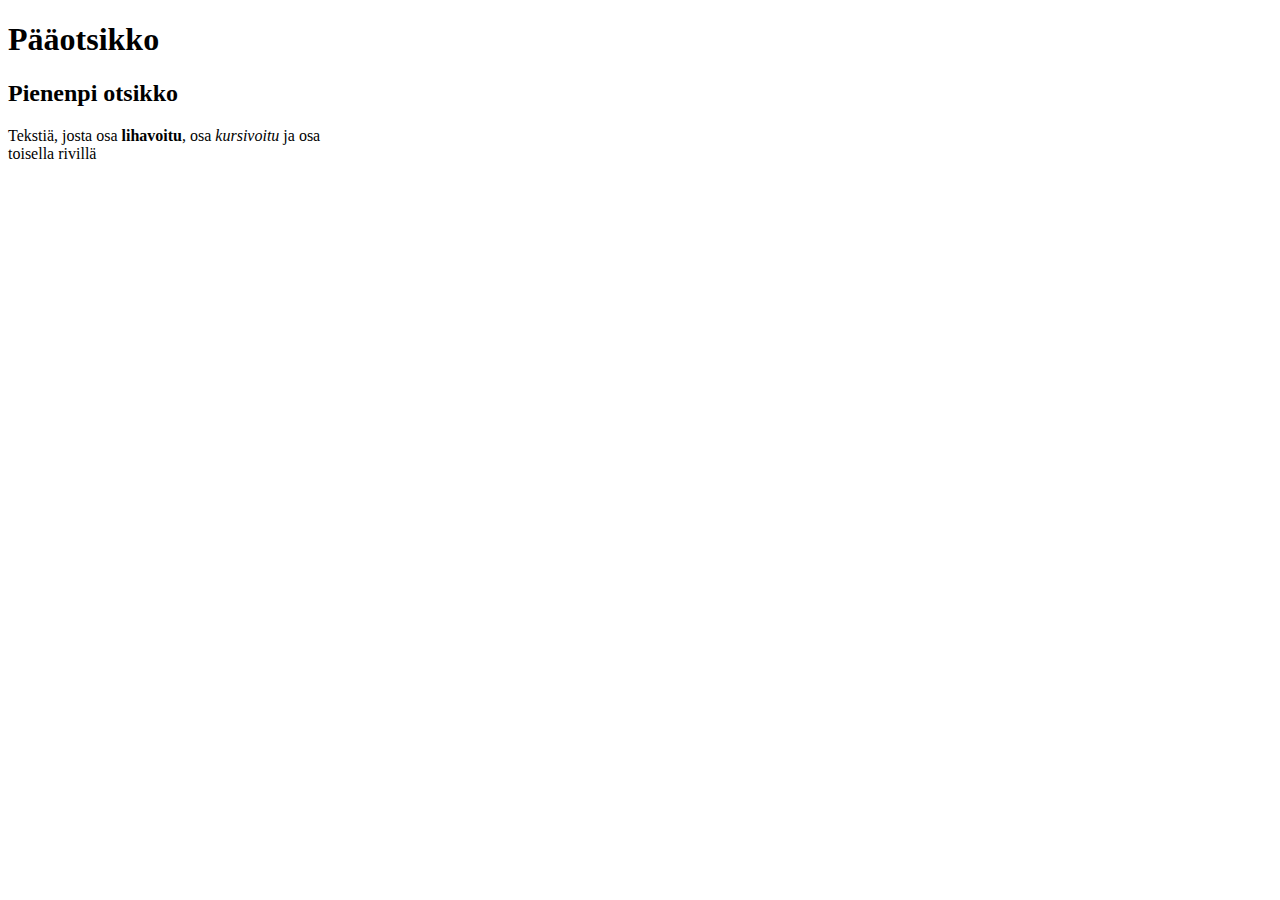
==== index.html @ 811fcd04 "Osa 3. Toinen tehtävä" ====
<!DOCTYPE html>
<html>

<head>
  <meta charset="utf-8">
  <title>Lapio website</title>
</head>

<body>
  <!--Tee tehtävät tänne-->
  <h1> Pääotsikko </h1>
  <h2> Pienenpi otsikko </h2>
  <p> Tekstiä, josta osa <b>lihavoitu</b>, osa <i>kursivoitu</i> ja osa<br>toisella 
rivillä</p>
</body>

</html>
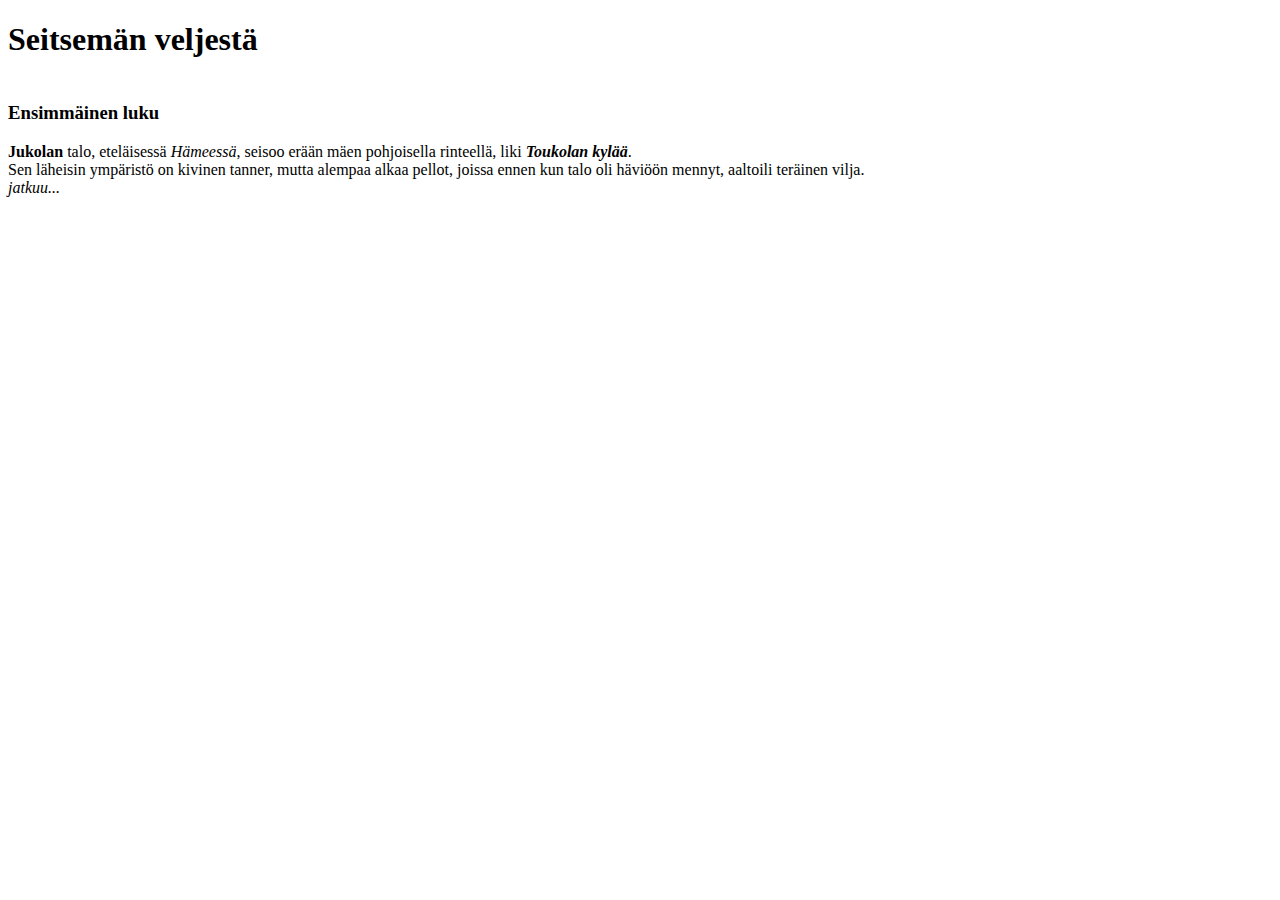
==== commit f19e545d: "Osa 3. Kolmas tehtävä" ====
--- a/index.html
+++ b/index.html
@@ -8,10 +8,12 @@
 
 <body>
   <!--Tee tehtävät tänne-->
-  <h1> Pääotsikko </h1>
-  <h2> Pienenpi otsikko </h2>
-  <p> Tekstiä, josta osa <b>lihavoitu</b>, osa <i>kursivoitu</i> ja osa<br>toisella 
-rivillä</p>
+  <h1> Seitsemän veljestä </h1>
+  <h3><br>Ensimmäinen luku </h3>
+  <p> <b>Jukolan</b> talo, eteläisessä <i>Hämeessä</i>, seisoo erään mäen pohjoisella 
+rinteellä, liki <b><i>Toukolan kylää</i></b>.<br>Sen läheisin ympäristö on kivinen tanner, 
+mutta alempaa alkaa pellot, joissa ennen kun talo oli häviöön mennyt, aaltoili teräinen 
+vilja.<br><i>jatkuu...</i></p>
 </body>
 
 </html>
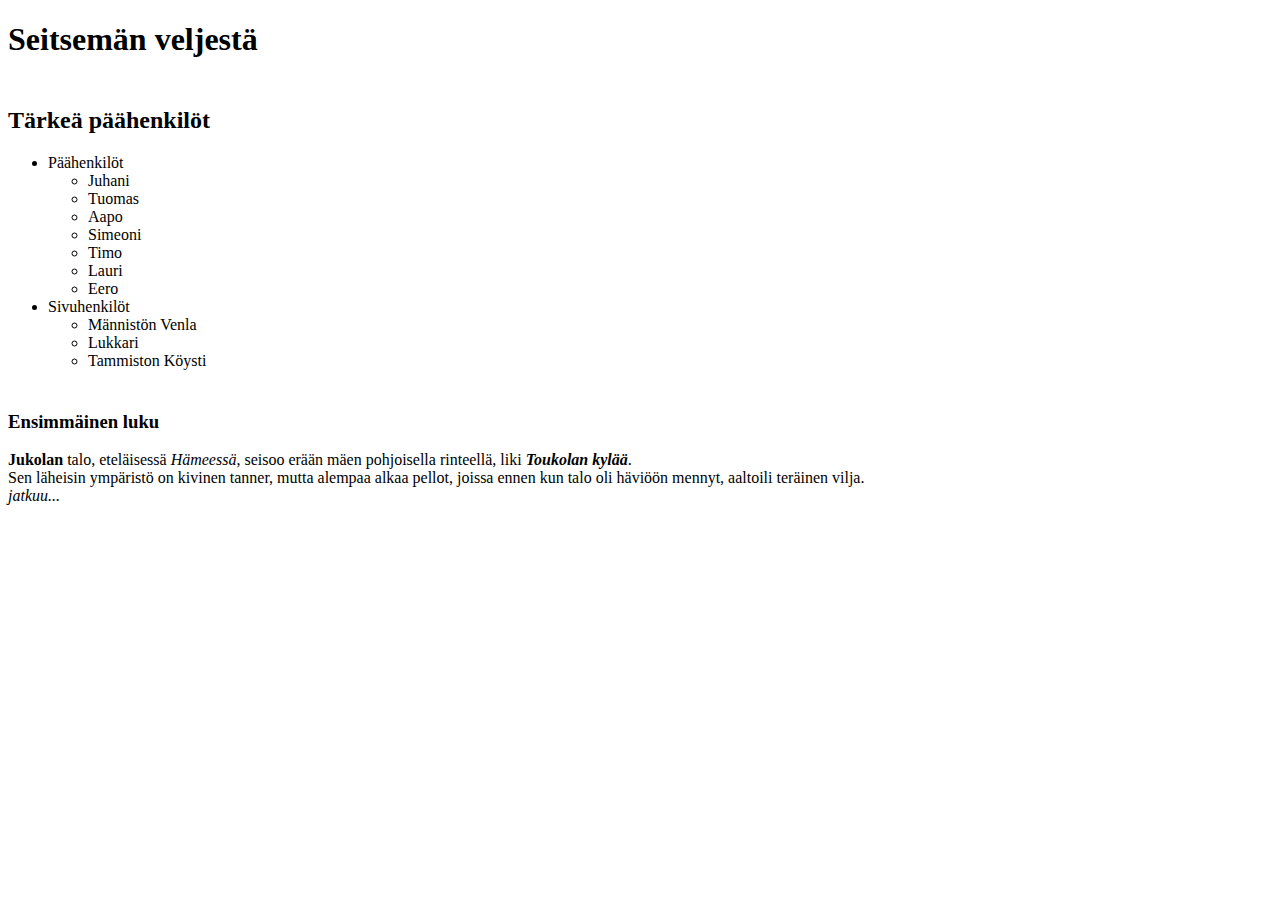
==== commit 1716f527: "Osa 3. Neljäs tehtävä" ====
--- a/index.html
+++ b/index.html
@@ -8,12 +8,34 @@
 
 <body>
   <!--Tee tehtävät tänne-->
-  <h1> Seitsemän veljestä </h1>
+  <h1>Seitsemän veljestä</h1>
+  <h2><br>Tärkeä päähenkilöt</h2>
+  <ul>
+     <li>Päähenkilöt</li>
+     <ul>
+        <li>Juhani</li>  
+        <li>Tuomas</li>  
+        <li>Aapo</li>  
+        <li>Simeoni</li>  
+        <li>Timo</li>  
+        <li>Lauri</li>  
+        <li>Eero</li>
+     </ul>
+     <li>Sivuhenkilöt</li>
+     <ul>
+        <li>Männistön Venla</li>  
+        <li>Lukkari</li>  
+        <li>Tammiston Köysti</li>  
+     </ul>
+  </ul>  
   <h3><br>Ensimmäinen luku </h3>
-  <p> <b>Jukolan</b> talo, eteläisessä <i>Hämeessä</i>, seisoo erään mäen pohjoisella 
-rinteellä, liki <b><i>Toukolan kylää</i></b>.<br>Sen läheisin ympäristö on kivinen tanner, 
-mutta alempaa alkaa pellot, joissa ennen kun talo oli häviöön mennyt, aaltoili teräinen 
-vilja.<br><i>jatkuu...</i></p>
+  <p> 
+     <b>Jukolan</b> talo, eteläisessä <i>Hämeessä</i>, seisoo erään mäen pohjoisella 
+     rinteellä, liki <b><i>Toukolan kylää</i></b>.<br>Sen läheisin ympäristö on kivinen 
+     tanner, 
+     mutta alempaa alkaa pellot, joissa ennen kun talo oli häviöön mennyt, aaltoili teräinen 
+     vilja.<br><i>jatkuu...</i>
+  </p>
 </body>
 
 </html>
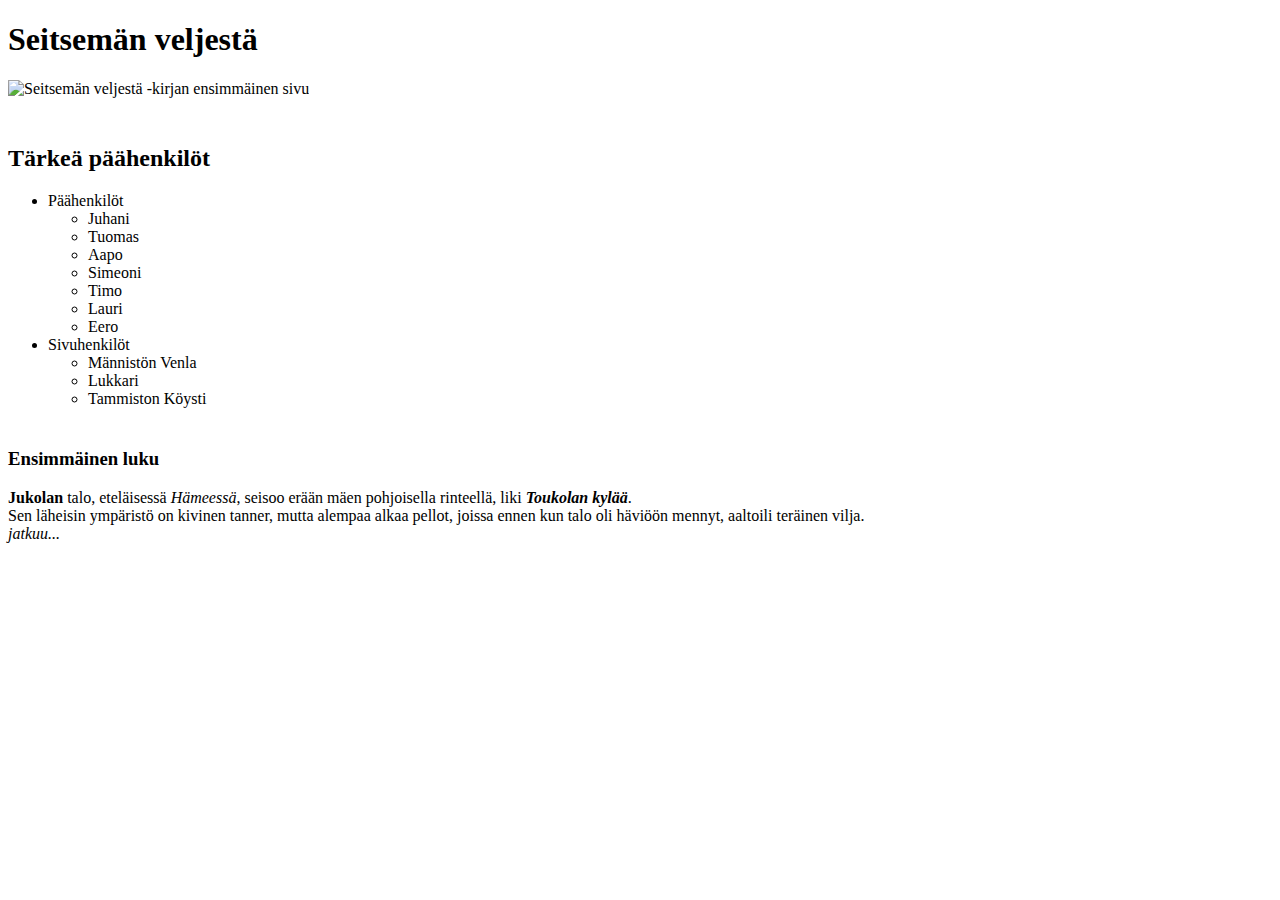
==== commit 399abc1d: "Osa 3. Viides tehtävä" ====
--- a/index.html
+++ b/index.html
@@ -9,6 +9,7 @@
 <body>
   <!--Tee tehtävät tänne-->
   <h1>Seitsemän veljestä</h1>
+  <img src="assets/Seitsemän_veljestä.png" alt="Seitsemän veljestä -kirjan ensimmäinen sivu" height="330" width="220"/>
   <h2><br>Tärkeä päähenkilöt</h2>
   <ul>
      <li>Päähenkilöt</li>
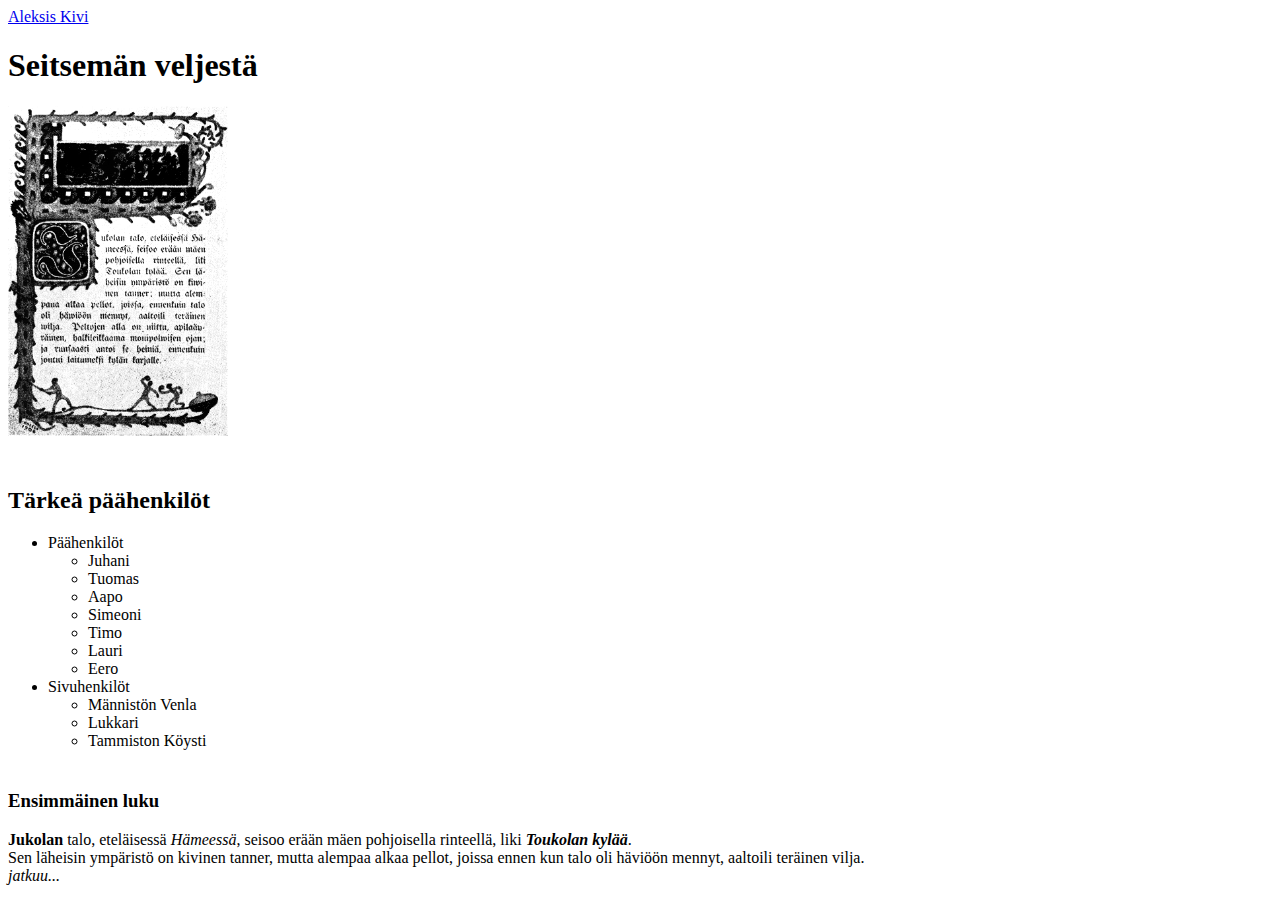
==== commit f01192d4: "Osa 3. Kuudes tehtävä" ====
--- a/index.html
+++ b/index.html
@@ -8,6 +8,7 @@
 
 <body>
   <!--Tee tehtävät tänne-->
+  <a href="index2.html">Aleksis Kivi</a>
   <h1>Seitsemän veljestä</h1>
   <img src="assets/Seitsemän_veljestä.png" alt="Seitsemän veljestä -kirjan ensimmäinen sivu" height="330" width="220"/>
   <h2><br>Tärkeä päähenkilöt</h2>
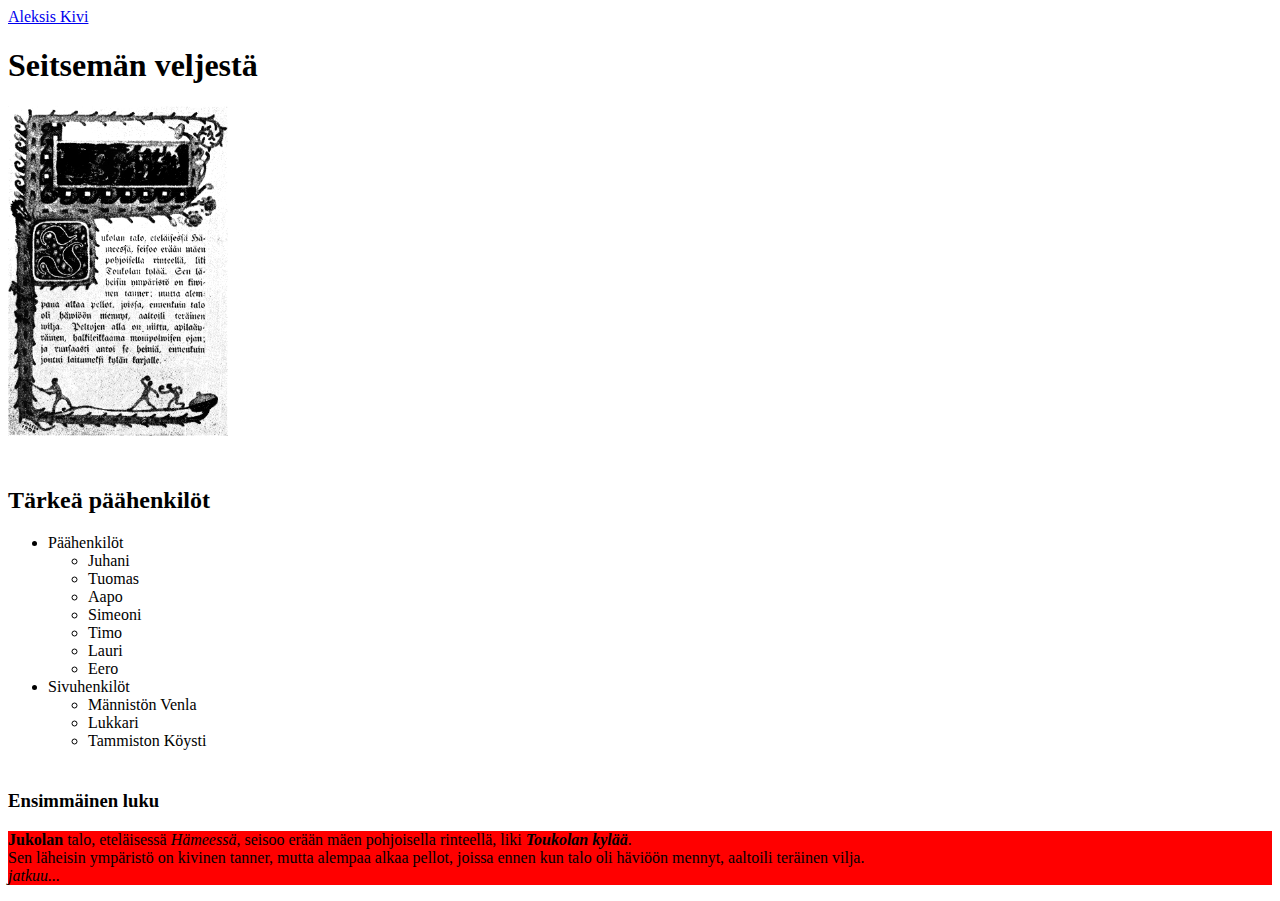
==== commit 9cb4aac9: "Osa 3. Seitsemäs tehtävä" ====
--- a/index.html
+++ b/index.html
@@ -4,6 +4,7 @@
 <head>
   <meta charset="utf-8">
   <title>Lapio website</title>
+  <link rel="stylesheet" href="style.css">
 </head>
 
 <body>
--- a/style.css
+++ b/style.css
@@ -0,0 +1 @@
+p { background-color: red; }
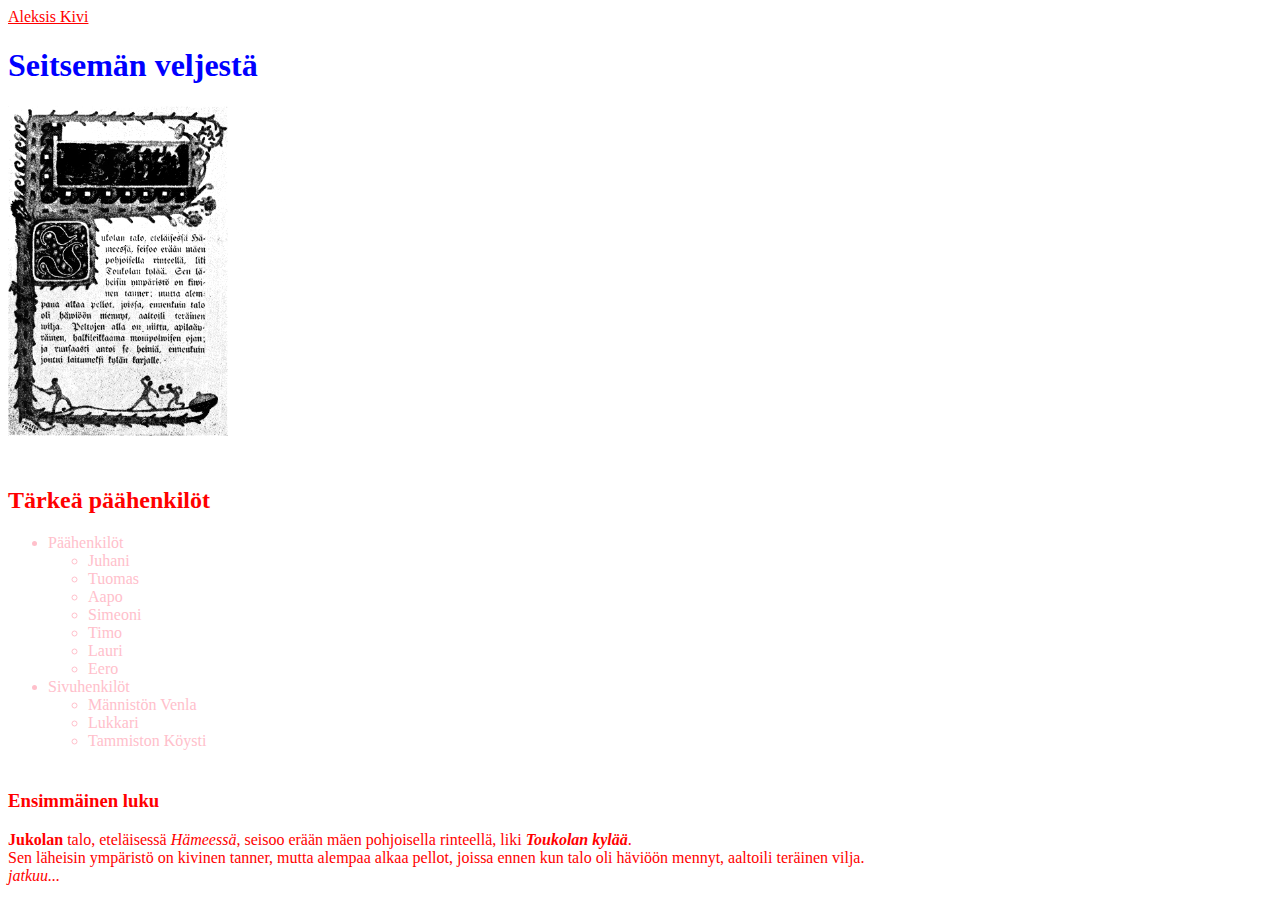
==== commit a07f76ed: "Osa 3. Kahdeksas tehtävä" ====
--- a/index.html
+++ b/index.html
@@ -13,7 +13,7 @@
   <h1>Seitsemän veljestä</h1>
   <img src="assets/Seitsemän_veljestä.png" alt="Seitsemän veljestä -kirjan ensimmäinen sivu" height="330" width="220"/>
   <h2><br>Tärkeä päähenkilöt</h2>
-  <ul>
+  <ul class="pinkki">
      <li>Päähenkilöt</li>
      <ul>
         <li>Juhani</li>  
--- a/style.css
+++ b/style.css
@@ -1 +1,3 @@
-p { background-color: red; }
+*{ color: red;}
+li{ color: pink;}
+h1{ color: blue;}
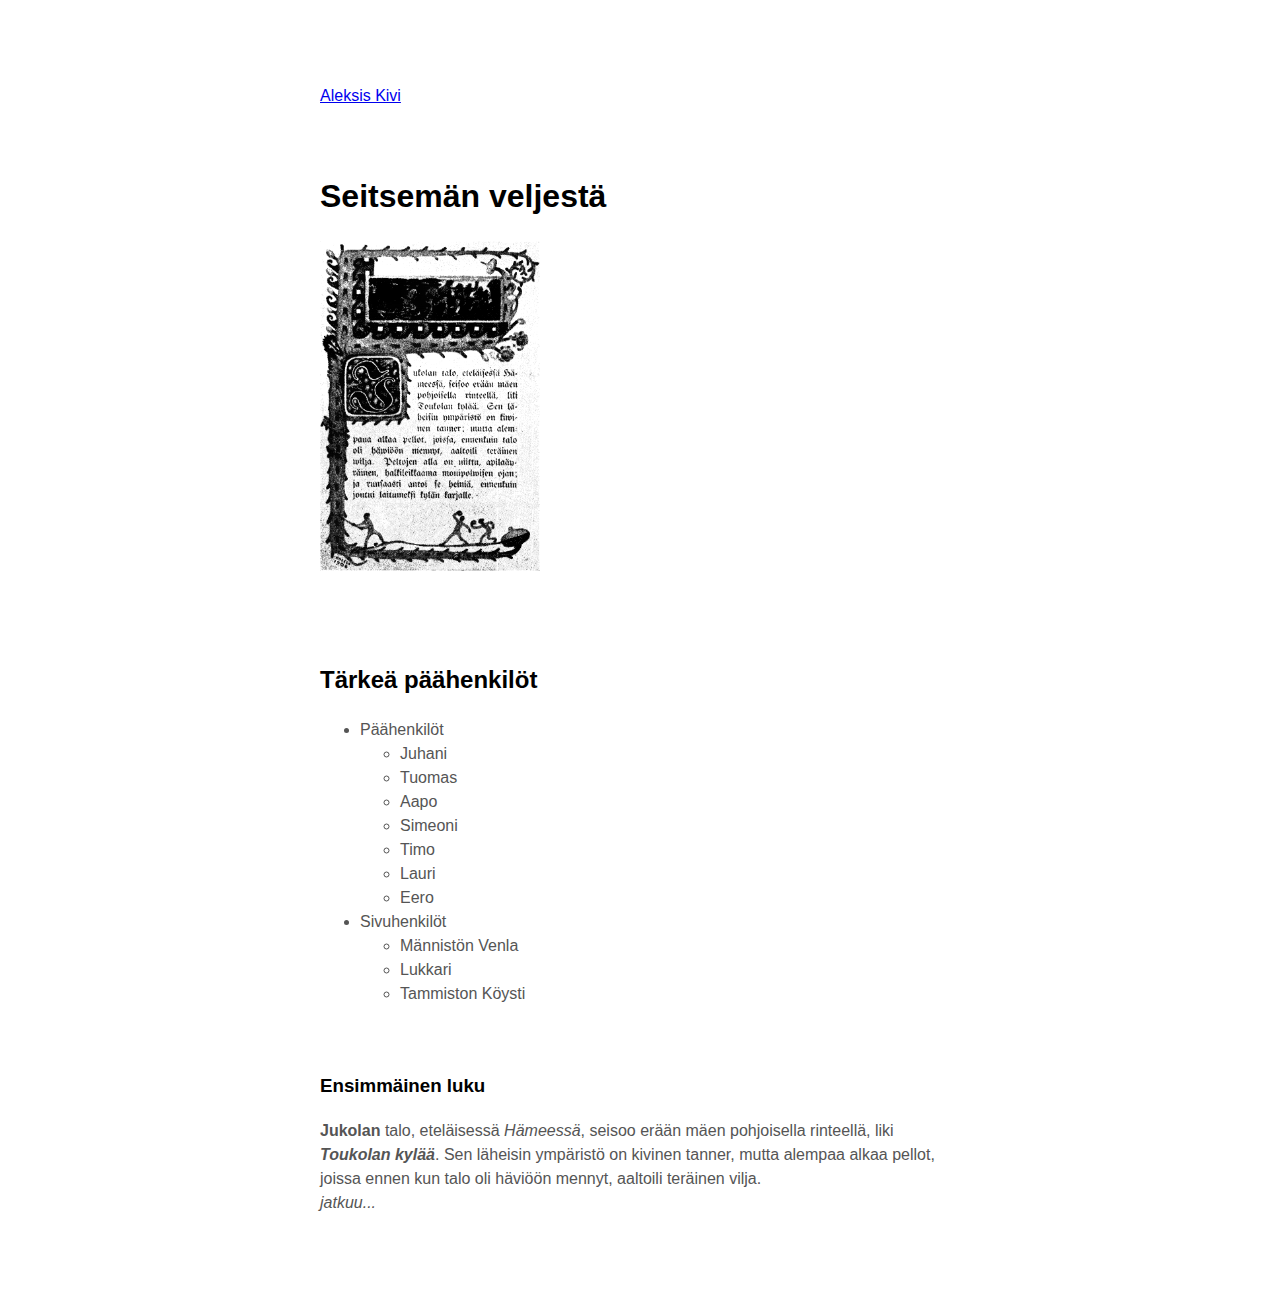
==== commit 5d030880: "Osa 3. Yhdestoista tehtävä" ====
--- a/index.html
+++ b/index.html
@@ -13,7 +13,7 @@
   <h1>Seitsemän veljestä</h1>
   <img src="assets/Seitsemän_veljestä.png" alt="Seitsemän veljestä -kirjan ensimmäinen sivu" height="330" width="220"/>
   <h2><br>Tärkeä päähenkilöt</h2>
-  <ul class="pinkki">
+  <ul>
      <li>Päähenkilöt</li>
      <ul>
         <li>Juhani</li>  
@@ -34,7 +34,7 @@
   <h3><br>Ensimmäinen luku </h3>
   <p> 
      <b>Jukolan</b> talo, eteläisessä <i>Hämeessä</i>, seisoo erään mäen pohjoisella 
-     rinteellä, liki <b><i>Toukolan kylää</i></b>.<br>Sen läheisin ympäristö on kivinen 
+     rinteellä, liki <b><i>Toukolan kylää</i></b>. Sen läheisin ympäristö on kivinen 
      tanner, 
      mutta alempaa alkaa pellot, joissa ennen kun talo oli häviöön mennyt, aaltoili teräinen 
      vilja.<br><i>jatkuu...</i>
--- a/style.css
+++ b/style.css
@@ -1,3 +1,26 @@
-*{ color: red;}
-li{ color: pink;}
-h1{ color: blue;}
+body {
+  line-height: 1.5;
+  padding: 4em 1em;
+  color: #555;
+  font-family: 'Helvetica', 'Arial', sans-serif;
+  margin: 20px auto;
+  max-width: 40em;
+}
+
+h1 {
+  margin-top: 1em;
+  padding-top: 1em;
+  color: black;
+}
+
+h2 {
+  margin-top: 1em;
+  padding-top: 1em;
+  color: black;
+}
+
+h3 {
+  margin-top: 1em;
+  padding-top: 1em;
+  color: black;
+}
